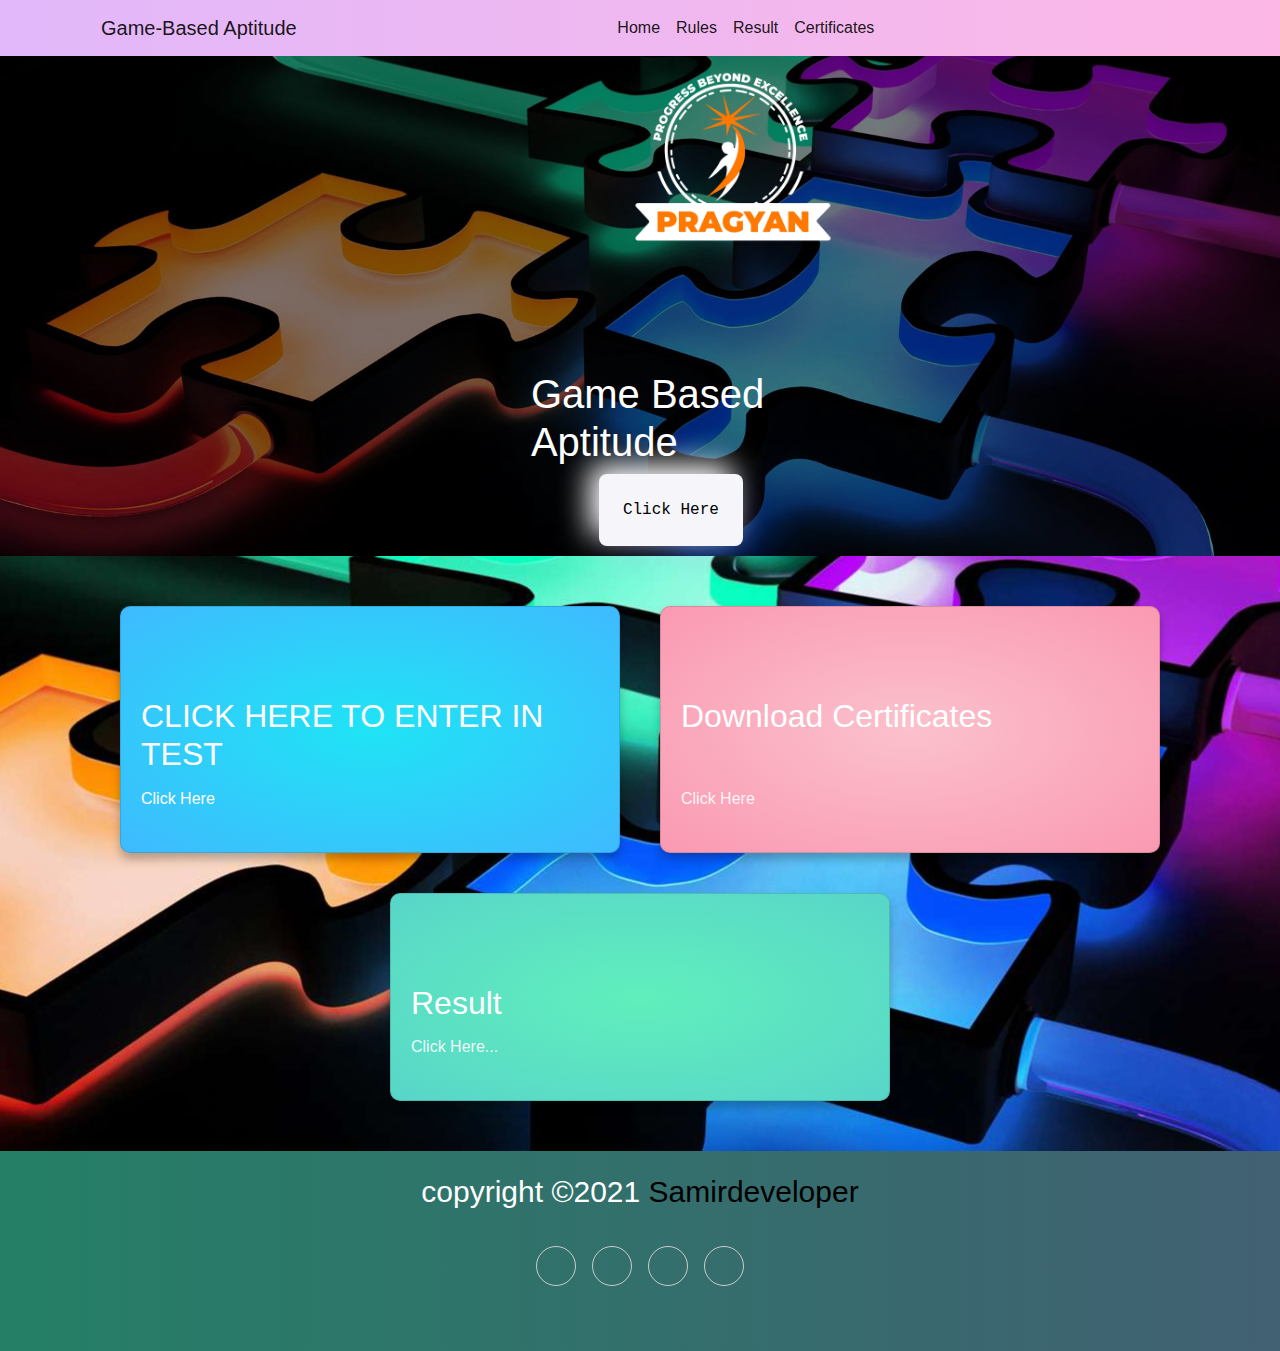
==== index.html @ 897f0955 "event apti" ====
<!DOCTYPE html>
<html lang="en">
<head>
    <meta charset="UTF-8">
    <meta http-equiv="X-UA-Compatible" content="IE=edge">
    <meta name="viewport" content="width=device-width, initial-scale=1.0">
    <link rel="stylesheet" href="https://cdn.jsdelivr.net/npm/bootstrap@4.0.0/dist/css/bootstrap.min.css" integrity="sha384-Gn5384xqQ1aoWXA+058RXPxPg6fy4IWvTNh0E263XmFcJlSAwiGgFAW/dAiS6JXm" crossorigin="anonymous">
    <link rel="preconnect" href="https://fonts.googleapis.com">
<link rel="preconnect" href="https://fonts.gstatic.com" crossorigin>
<link href="https://fonts.googleapis.com/css2?family=Roboto+Mono:wght@200&display=swap" rel="stylesheet">

<!-- footer -->



<link rel="stylesheet" href="https://cdnjs.cloudflare.com/ajax/libs/font-awesome/6.2.1/css/all.min.css" integrity="sha512-MV7K8+y+gLIBoVD59lQIYicR65iaqukzvf/nwasF0nqhPay5w/9lJmVM2hMDcnK1OnMGCdVK+iQrJ7lzPJQd1w==" crossorigin="anonymous" referrerpolicy="no-referrer" />

    <link rel="stylesheet" href="style.css">
    <title>Aptitude</title>
</head>
<body>
    <section class="Header">
        <div class="container">
            <nav class="navbar navbar-expand-lg navbar-light ">
                <a class="navbar-brand" href="#">Game-Based Aptitude</a>
                <button class="navbar-toggler" type="button" data-toggle="collapse" data-target="#navbarSupportedContent" aria-controls="navbarSupportedContent" aria-expanded="false" aria-label="Toggle navigation">
                  <span class="navbar-toggler-icon"></span>
                </button>
              
                <div class="collapse navbar-collapse" id="navbarSupportedContent">
                  <ul class="navbar-nav m-sm-auto">
                    <li class="nav-item active">
                      <a class="nav-link" href="#">Home <span class="sr-only">(current)</span></a>
                    </li>
                    <li class="nav-item active">
                      <a class="nav-link" href="#">Rules<span class="sr-only">(current)</span></a>
                    </li>
                    <li class="nav-item active">
                      <a class="nav-link" href="#">Result<span class="sr-only">(current)</span></a>
                    </li>
                    <li class="nav-item active">
                      <a class="nav-link" href="#">Certificates <span class="sr-only">(current)</span></a>
                    </li>
                   
                 
                   
                  </ul>
                 
                </div>
              </nav>
        </div>
    </section>
 
    <div class="Main">
      

      <div class="sam">
        

     
        <button class="button-67"  role="button">
          <a href="https://forms.gle/ZLzMZXBash7qzPeFA"  style="color: black;">Click Here</a>
        </button>
        <h1>Game Based Aptitude</h1>


        
      </div>

      <div class="image">
        <img src="white.jpg" alt="" style="height: 200px;">
      </div> 

   
      <!-- Display the countdown timer in an element -->
      <div class="count">
<p id="demo"></p>

<script>
// Set the date we're counting down to
var countDownDate = new Date("Feb 8, 2023 15:37:25").getTime();

// Update the count down every 1 second
var x = setInterval(function() {

  // Get today's date and time
  var now = new Date().getTime();

  // Find the distance between now and the count down date
  var distance = countDownDate - now;

  // Time calculations for days, hours, minutes and seconds
  var days = Math.floor(distance / (1000 * 60 * 60 * 24));
  var hours = Math.floor((distance % (1000 * 60 * 60 * 24)) / (1000 * 60 * 60));
  var minutes = Math.floor((distance % (1000 * 60 * 60)) / (1000 * 60));
  var seconds = Math.floor((distance % (1000 * 60)) / 1000);

  // Display the result in the element with id="demo"
  document.getElementById("demo").innerHTML = days + "d " + hours + "h "
  + minutes + "m " + seconds + "s ";

  // If the count down is finished, write some text
  if (distance < 0) {
    clearInterval(x);
    document.getElementById("demo").innerHTML = "EXPIRED";
  }
}, 1000);
</script>
</div>
        </div>
     
     
         <div class="main-container">
          
          <div class="cards">
            <div class="card card-1">
              <div class="card__icon"><i class="fas fa-bolt"></i></div>
              <p class="card__exit"><i class="fas fa-times"></i></p>
              <h2 class="card__title">CLICK HERE TO ENTER IN TEST</h2>
              <p class="card__apply">
                <a class="card__link" href="https://forms.gle/ZLzMZXBash7qzPeFA" style="color: white;">Click Here <i class="fas fa-arrow-right"></i></a>
              </p>
            </div>
            <div class="card card-2">
              <div class="card__icon"><i class="fas fa-bolt"></i></div>
              <p class="card__exit"><i class="fas fa-times"></i></p>
              <h2 class="card__title">Download Certificates</h2>
              <p class="card__apply">
                <a class="card__link" href="#">Click Here <i class="fas fa-arrow-right"></i></a>
              </p>
            </div>
          
            <div class="card card-4">
              <div class="card__icon"><i class="fas fa-bolt"></i></div>
              <p class="card__exit"><i class="fas fa-times"></i></p>
              <h2 class="card__title">Result</h2>
              <p class="card__apply">
                <a class="card__link" href="#">Click Here... <i class="fas fa-arrow-right"></i></a>
              </p>
            </div>
          
           
          </div>
        </div> 

        <footer>
          <div class="footer-content">
            <p>copyright &copy;2021 <a href="bro">Samirdeveloper</a>  </p>
            
            <div class="socials2">
              <a href="#"><i class="fab fa-instagram"></i></a>
              <a href="#"><i class="fab fa-snapchat"></i></a>
              <a href="#"><i class="fab fa-twitter"></i></a>
              <a href="#"><i class="fab fa-github"></i></a>
          </div>
        </div>
    
       
        
      
        </footer>
    <script src="https://code.jquery.com/jquery-3.2.1.slim.min.js" integrity="sha384-KJ3o2DKtIkvYIK3UENzmM7KCkRr/rE9/Qpg6aAZGJwFDMVNA/GpGFF93hXpG5KkN" crossorigin="anonymous"></script>
<script src="https://cdn.jsdelivr.net/npm/popper.js@1.12.9/dist/umd/popper.min.js" integrity="sha384-ApNbgh9B+Y1QKtv3Rn7W3mgPxhU9K/ScQsAP7hUibX39j7fakFPskvXusvfa0b4Q" crossorigin="anonymous"></script>
<script src="https://cdn.jsdelivr.net/npm/bootstrap@4.0.0/dist/js/bootstrap.min.js" integrity="sha384-JZR6Spejh4U02d8jOt6vLEHfe/JQGiRRSQQxSfFWpi1MquVdAyjUar5+76PVCmYl" crossorigin="anonymous"></script>
</body>
</html>
---- style.css ----
@import url('https://fonts.googleapis.com/css2?family=Roboto+Mono:wght@200&display=swap');


*{
    margin: 0;
    padding: 0;
    box-sizing: border-box;
}


.Header{
    width: 100%;
    background: #c471f5;
  
    /* Chrome 10-25, Safari 5.1-6 */
    background: -webkit-linear-gradient(to right, rgba(196,113,245,0.5), rgba(250,113,205,0.5));
  
    /* W3C, IE 10+/ Edge, Firefox 16+, Chrome 26+, Opera 12+, Safari 7+ */
    background: linear-gradient(to right, rgba(196,113,245,0.5), rgba(250,113,205,0.5))
    
}
.Main{
   
    height: 500px;
    width: 100%;
   
   
    background:rgba(0, 0, 0, 0.5)url('puzzle.jpg');
  background-repeat: no-repeat;
  background-attachment: scroll;
  background-size: cover;
display: flex;
  background-blend-mode: darken;
 color: white;
  font-family: 'Mukta', sans-serif;
  background-position: 69%;
  
  justify-content: center;

}

.sam{
  height: 300px;
  width: 300px;
  display: flex;
  flex-direction: column-reverse;
  align-items: center;
  align-content: flex-start;
  position: relative;
  left: 150px;
  top: 200px;
  padding: 10px;

  
  
}
.image img{
  
  height: 600px;

  display: flex;
  flex-direction: column-reverse;
  align-items: center;
  align-content: flex-start;
  position: relative;
  right: 60px;
 

 
}
.sami{
  display: inline-block;
}

.Container2{
  height: 1000px;
  background:rgba(0, 0, 0, 0.5)url('puzzle.jpg');
  background-repeat: no-repeat;
  background-attachment: scroll;
  background-size: cover;
display: flex;
  background-blend-mode: darken;
 color: white;
  font-family: 'Mukta', sans-serif;
  background-position: 69%;
  
  justify-content: center;
 

}
.count{
  position: relative;
  right: 50px;
}


/* CSS */
.button-67 {
  align-items: center;
  background: #f5f5fa;
  border: 0;
  border-radius: 8px;
  box-shadow: -10px -10px 30px 0 #fff,10px 10px 30px 0 #1d0dca17;
  box-sizing: border-box;
  color: #2a1f62;
  cursor: pointer;
  display: flex;
  font-family: "Cascadia Code",Consolas,Monaco,"Andale Mono","Ubuntu Mono",monospace;
  font-size: 1rem;
  justify-content: center;
  line-height: 1.5rem;
  padding: 15px;
  position: relative;
  text-align: left;
  transition: .2s;
  user-select: none;
  -webkit-user-select: none;
  touch-action: manipulation;
  white-space: pre;
  width: max-content;
  word-break: normal;
  word-spacing: normal;
}

.button-67:hover {
  background: #f8f8ff;
  box-shadow: -15px -15px 30px 0 #fff, 15px 15px 30px 0 #1d0dca17;
}

@media (min-width: 768px) {
  .button-67 {
    padding: 24px;
  }
}
        

/* Parent background */


.main-container {
  padding: 30px;
  background-image: url('puzzle.jpg');
  background-position: 69%;
  background-blend-mode: darken;
 
}

/* HEADING */

.heading {
  text-align: center;
}

.heading__title {
  font-weight: 600;
}

.heading__credits {
  margin: 10px 0px;
  color: #888888;
  font-size: 25px;
  transition: all 0.5s;
}

.heading__link {
  text-decoration: none;
}

.heading__credits .heading__link {
  color: inherit;
}

/* .count{
 height: 100px;
 width: 100px;
 background-color: yellow;
 justify-content: baseline;
 display: flex;
 align-items: baseline;
} */

/* CARDS */

.cards {
  display: flex;
  flex-wrap: wrap;
  justify-content: space-between;
}

.card {
  margin: 20px;
  padding: 20px;
  width: 500px;
  min-height: 200px;
  display: grid;
  grid-template-rows: 20px 50px 1fr 50px;
  border-radius: 10px;
  box-shadow: 0px 6px 10px rgba(0, 0, 0, 0.25);
  transition: all 0.2s;
}

.card:hover {
  box-shadow: 0px 6px 10px rgba(0, 0, 0, 0.4);
  transform: scale(1.01);
}

.card__link,
.card__exit,
.card__icon {
  position: relative;
  text-decoration: none;
  color: rgba(255, 255, 255, 0.9);
}

.card__link::after {
  position: absolute;
  top: 25px;
  left: 0;
  content: "";
  width: 0%;
  height: 3px;
  background-color: rgba(255, 255, 255, 0.6);
  transition: all 0.5s;
}

.card__link:hover::after {
  width: 100%;
}

.card__exit {
  grid-row: 1/2;
  justify-self: end;
}

.card__icon {
  grid-row: 2/3;
  font-size: 30px;
}

.card__title {
  grid-row: 3/4;
  font-weight: 400;
  color: #ffffff;
}

.card__apply {
  grid-row: 4/5;
  align-self: center;
}

/* CARD BACKGROUNDS */

.card-1 {
  background: radial-gradient(#1fe4f5, #3fbafe);
}

.card-2 {
  background: radial-gradient(#fbc1cc, #fa99b2);
}

.card-3 {
  background: radial-gradient(#76b2fe, #b69efe);
}

.card-4 {
  background: radial-gradient(#60efbc, #58d5c9);
}

.card-5 {
  background: radial-gradient(#f588d8, #c0a3e5);
}

/* RESPONSIVE */

@media (max-width: 1600px) {
  .cards {
    justify-content: center;
  }
}

.footer-content{
  background: #37ecba;
  
  /* Chrome 10-25, Safari 5.1-6 */
  background: -webkit-linear-gradient(to right, rgba(55,236,186,0.5), rgba(114,175,211,0.5));

  /* W3C, IE 10+/ Edge, Firefox 16+, Chrome 26+, Opera 12+, Safari 7+ */
  background: linear-gradient(to right, rgba(55,236,186,0.5), rgba(114,175,211,0.5));
  height: 200px;
}

footer{
  /* position: absolute; */
  /* bottom: 0; */
  left: 0;
  right: 0;
  background: #111;
  height: auto;
  width: 100vw;
  /* padding-top: 40px; */
  color: #fff;
  /* height: 54vh; */
}
.footer-content{
  display: flex;
  align-items: center;
  justify-content: center;
  flex-direction: column;
  text-align: center;
}
.footer-content h3{
  font-size: 2.1rem;
  font-weight: 500;
  text-transform: capitalize;
  line-height: 3rem;
}

.footer-content p{
  /* max-width: 500px; */
  /* margin: 10px auto; */
  /* line-height: 28px; */
  font-size: 30px;
  color: #ffffff;
}
.footer-content p a{
color: black;
}
.socials{
  list-style: none;
  display: flex;
  align-items: center;
  justify-content: center;
  margin: 1rem 0 3rem 0;
}

.socials li{
  margin: 0 10px;
}

.socials a{
  text-decoration: none;
  color: #fff;
  border: 1.1px solid white;
  padding: 5px;
  border-radius: 50%;
}

.socials a i{
  font-size: 1.1rem;
  width: 20px;
  transition: color .4s ease;
}

.socials a:hover i{
  color: aqua;
}
.footer-bottom p{
  float: left;
  font-size: 14px;
  word-spacing: 2px;
  text-transform: capitalize;
}
.footer-bottom p a{
 color:#44bae8;
 font-size: 16px;
 text-decoration: none;
}
.footer-bottom span{
   text-transform: uppercase;
   opacity: .4;
   font-weight: 200;
}
.footer-menu{
  float: right;
}

.footer-menu ul{
  display: flex;
}

.footer-menu ul li{
padding-right: 10px;
display: block;
}

.footer-menu ul li a{
  color: #cfd2d6;
  text-decoration: none;
}

.footer-menu ul li a:hover{
  color: #27bcda;
}
@media (max-width:500px) {
  .footer-menu ul{
    display: flex;
    margin-top: 10px;
    margin-bottom: 20px;
  }
  }

  /* start media query */


@media (max-width:799px) {
  .s1{
  
   height: 70vh;
   padding: 0 80px;
   background-position: top;
  }

  
}
.socials2{
  list-style: none;
  display: flex;
  align-items: center;
  justify-content: center;
  margin: 1rem 0 3rem 0;
}
.socials2 a{
  align-items: center;
  font-size: 34px;
  color: inherit;
  border: 1px solid #ccc;
  width: 40px;
  height: 40px;
  line-height: 38px;
  display: inline-block;
  text-align: center;
  border-radius: 50%;
  margin: 0 8px;
  -webkit-border-radius: 50%;
  -moz-border-radius: 50%;
  -ms-border-radius: 50%;
  -o-border-radius: 50%;
}
.socials2 a:hover{

}
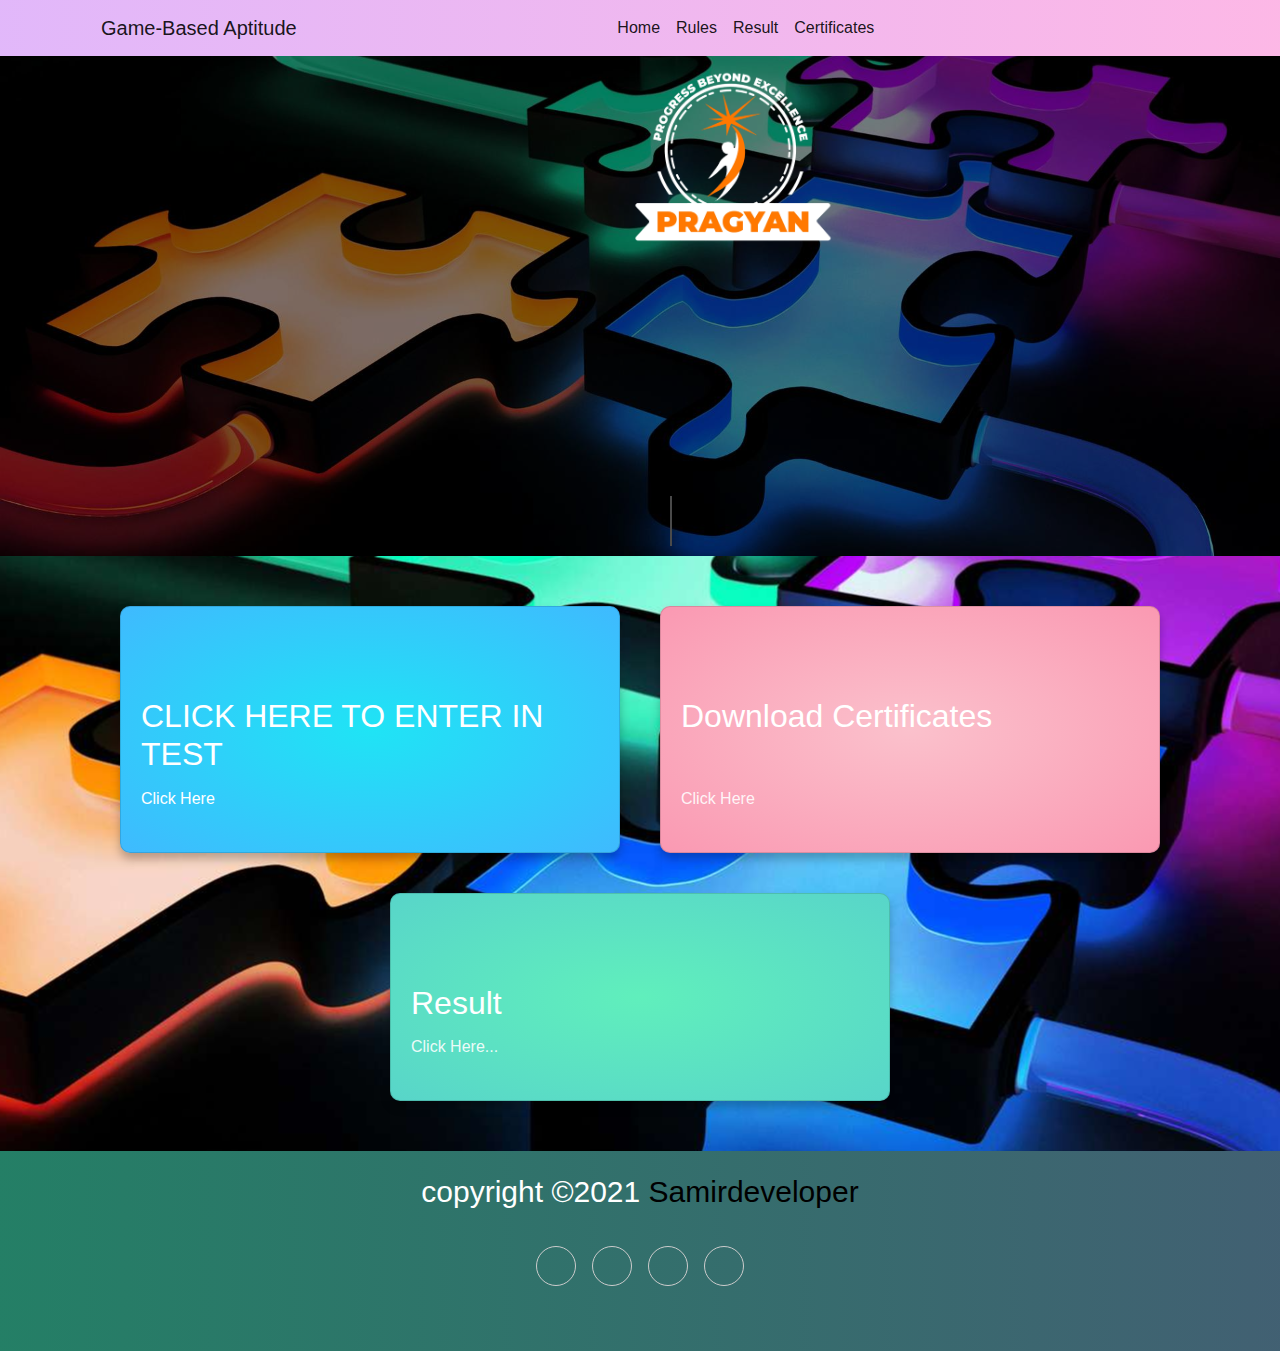
==== commit eef48e63: "Changes" ====
--- a/index.html
+++ b/index.html
@@ -19,6 +19,71 @@
     <title>Aptitude</title>
 </head>
 <body>
+      <style>
+    .marquee {
+        height: 50px;
+        overflow: hidden;
+        position: relative;
+        background: #fefefe;
+        color: #333;
+        border: 1px solid #4a4a4a;
+    }
+    
+    .marquee p {
+        position: absolute;
+        width: 100%;
+        font-size: 20px;
+        color: red;
+        height: 100%;
+        margin: 0;
+        line-height: 50px;
+        text-align: center;
+        -moz-transform: translateX(100%);
+        -webkit-transform: translateX(100%);
+        transform: translateX(100%);
+        -moz-animation: scroll-left 10ms  infinite;
+        -webkit-animation: scroll-left 10ms infinite;
+        animation: scroll-left 10s linear infinite;
+    }
+    
+    @-moz-keyframes scroll-left {
+        0% {
+            -moz-transform: translateX(100%);
+        }
+        25% {
+            -moz-transform: translateX(-100%);
+        }
+        75% {
+            -moz-transform: translateX(-100%);
+        }
+        100% {
+            -moz-transform: translateX(-100%);
+        }
+    }
+    
+    @-webkit-keyframes scroll-left {
+        0% {
+            -webkit-transform: translateX(100%);
+        }
+        100% {
+            -webkit-transform: translateX(-100%);
+        }
+    }
+    
+    @keyframes scroll-left {
+        0% {
+            -moz-transform: translateX(100%);
+            -webkit-transform: translateX(100%);
+            transform: translateX(100%);
+        }
+       
+        100% {
+            -moz-transform: translateX(-100%);
+            -webkit-transform: translateX(-100%);
+            transform: translateX(-100%);
+        }
+    }
+</style>
     <section class="Header">
         <div class="container">
             <nav class="navbar navbar-expand-lg navbar-light ">
@@ -58,10 +123,10 @@
         
 
      
-        <button class="button-67"  role="button">
-          <a href="https://forms.gle/ZLzMZXBash7qzPeFA"  style="color: black;">Click Here</a>
-        </button>
-        <h1>Game Based Aptitude</h1>
+<div class="marquee">
+            <p>Winner is AYUSH KATHOKE  </p>
+          
+        </div>
 
 
         
@@ -78,7 +143,7 @@
 
 <script>
 // Set the date we're counting down to
-var countDownDate = new Date("Feb 8, 2023 15:37:25").getTime();
+var countDownDate = new Date("Feb 9, 2023 19:00:00").getTime();
 
 // Update the count down every 1 second
 var x = setInterval(function() {
@@ -163,4 +228,4 @@
 <script src="https://cdn.jsdelivr.net/npm/popper.js@1.12.9/dist/umd/popper.min.js" integrity="sha384-ApNbgh9B+Y1QKtv3Rn7W3mgPxhU9K/ScQsAP7hUibX39j7fakFPskvXusvfa0b4Q" crossorigin="anonymous"></script>
 <script src="https://cdn.jsdelivr.net/npm/bootstrap@4.0.0/dist/js/bootstrap.min.js" integrity="sha384-JZR6Spejh4U02d8jOt6vLEHfe/JQGiRRSQQxSfFWpi1MquVdAyjUar5+76PVCmYl" crossorigin="anonymous"></script>
 </body>
-</html>+</html>
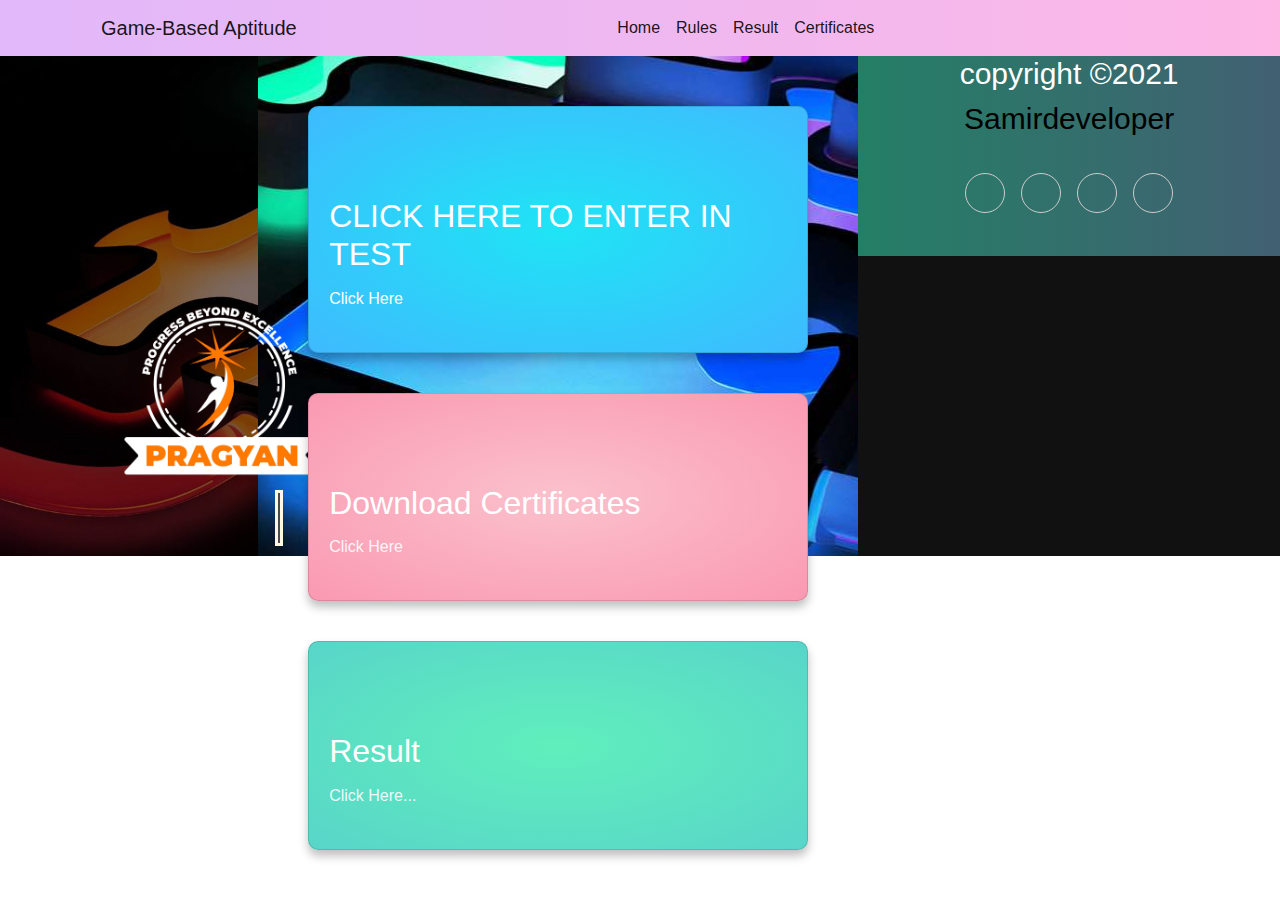
==== commit 6615fde2: "changes" ====
--- a/index.html
+++ b/index.html
@@ -123,11 +123,16 @@
         
 
      
-<div class="marquee">
+<div class="mark">
+
+        
+    
+
+  
+        <div class="marquee">
             <p>Winner is AYUSH KATHOKE  </p>
           
         </div>
-
 
         
       </div>
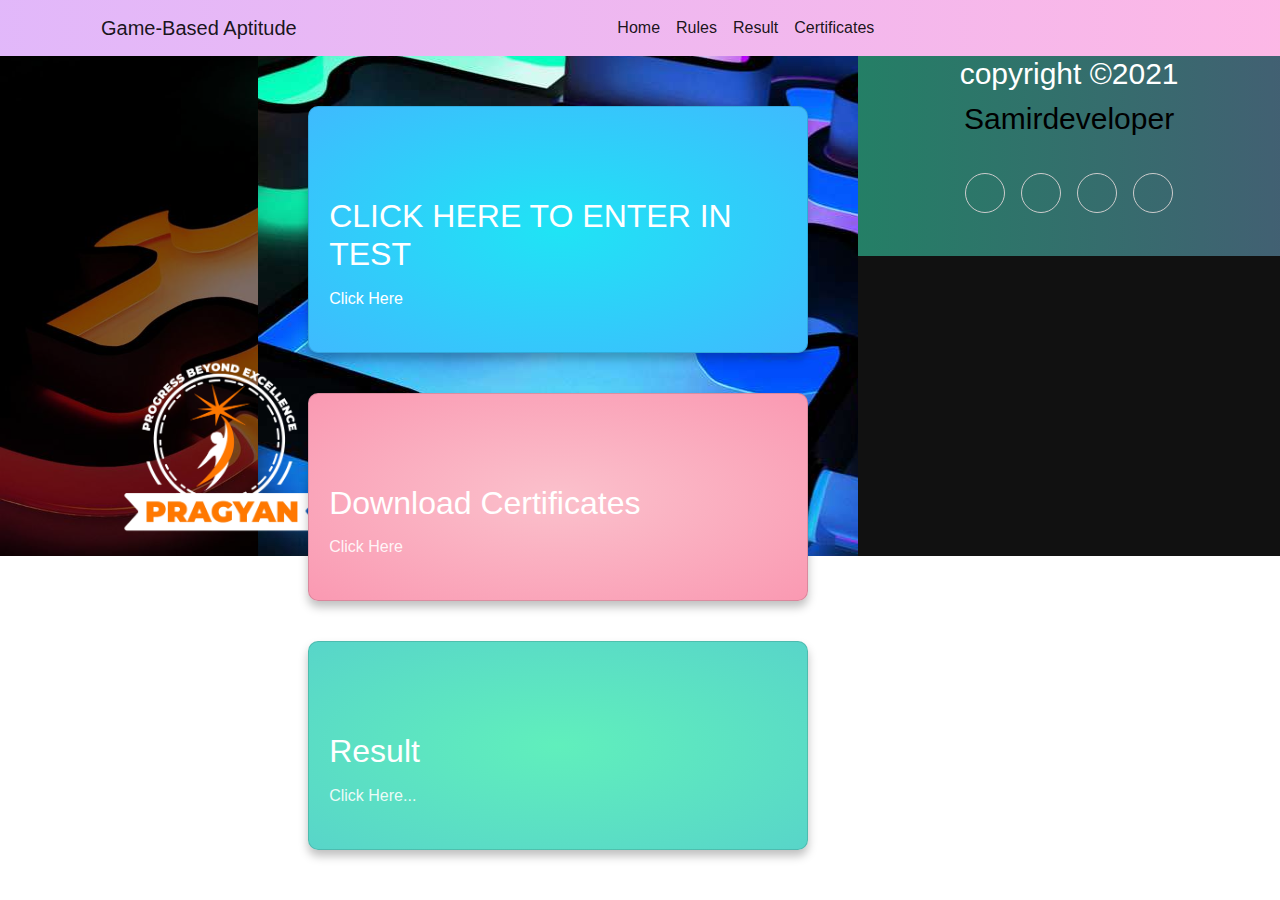
==== commit 7725b74b: "changes" ====
--- a/index.html
+++ b/index.html
@@ -19,71 +19,7 @@
     <title>Aptitude</title>
 </head>
 <body>
-      <style>
-    .marquee {
-        height: 50px;
-        overflow: hidden;
-        position: relative;
-        background: #fefefe;
-        color: #333;
-        border: 1px solid #4a4a4a;
-    }
-    
-    .marquee p {
-        position: absolute;
-        width: 100%;
-        font-size: 20px;
-        color: red;
-        height: 100%;
-        margin: 0;
-        line-height: 50px;
-        text-align: center;
-        -moz-transform: translateX(100%);
-        -webkit-transform: translateX(100%);
-        transform: translateX(100%);
-        -moz-animation: scroll-left 10ms  infinite;
-        -webkit-animation: scroll-left 10ms infinite;
-        animation: scroll-left 10s linear infinite;
-    }
-    
-    @-moz-keyframes scroll-left {
-        0% {
-            -moz-transform: translateX(100%);
-        }
-        25% {
-            -moz-transform: translateX(-100%);
-        }
-        75% {
-            -moz-transform: translateX(-100%);
-        }
-        100% {
-            -moz-transform: translateX(-100%);
-        }
-    }
-    
-    @-webkit-keyframes scroll-left {
-        0% {
-            -webkit-transform: translateX(100%);
-        }
-        100% {
-            -webkit-transform: translateX(-100%);
-        }
-    }
-    
-    @keyframes scroll-left {
-        0% {
-            -moz-transform: translateX(100%);
-            -webkit-transform: translateX(100%);
-            transform: translateX(100%);
-        }
-       
-        100% {
-            -moz-transform: translateX(-100%);
-            -webkit-transform: translateX(-100%);
-            transform: translateX(-100%);
-        }
-    }
-</style>
+     
     <section class="Header">
         <div class="container">
             <nav class="navbar navbar-expand-lg navbar-light ">
@@ -123,19 +59,7 @@
         
 
      
-<div class="mark">
 
-        
-    
-
-  
-        <div class="marquee">
-            <p>Winner is AYUSH KATHOKE  </p>
-          
-        </div>
-
-        
-      </div>
 
       <div class="image">
         <img src="white.jpg" alt="" style="height: 200px;">
--- a/style.css
+++ b/style.css
@@ -440,6 +440,10 @@
 .socials2 a:hover{
 
 }
-
-
-
+/* .mark{
+
+  width: 300px;
+} */
+
+
+
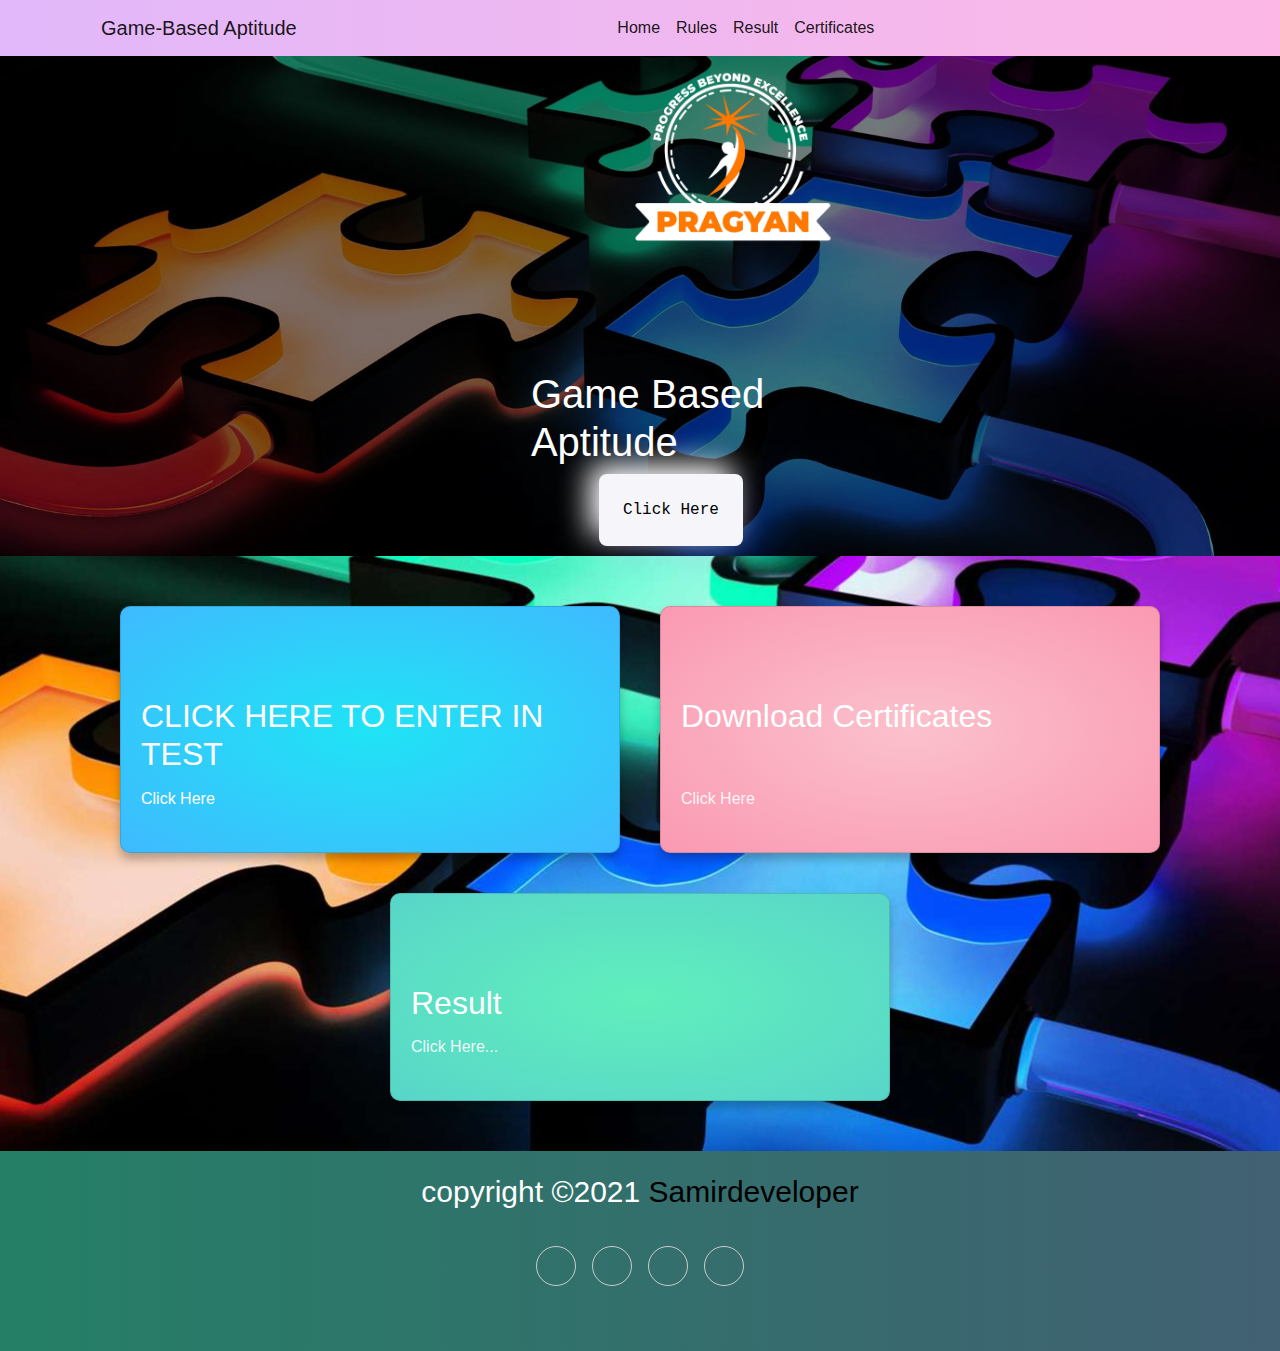
==== commit a7df597a: "changed" ====
--- a/index.html
+++ b/index.html
@@ -19,7 +19,6 @@
     <title>Aptitude</title>
 </head>
 <body>
-     
     <section class="Header">
         <div class="container">
             <nav class="navbar navbar-expand-lg navbar-light ">
@@ -31,13 +30,13 @@
                 <div class="collapse navbar-collapse" id="navbarSupportedContent">
                   <ul class="navbar-nav m-sm-auto">
                     <li class="nav-item active">
-                      <a class="nav-link" href="#">Home <span class="sr-only">(current)</span></a>
+                      <a class="nav-link" href="index.html">Home <span class="sr-only">(current)</span></a>
                     </li>
                     <li class="nav-item active">
                       <a class="nav-link" href="#">Rules<span class="sr-only">(current)</span></a>
                     </li>
                     <li class="nav-item active">
-                      <a class="nav-link" href="#">Result<span class="sr-only">(current)</span></a>
+                      <a class="nav-link" href="result.html">Result<span class="sr-only">(current)</span></a>
                     </li>
                     <li class="nav-item active">
                       <a class="nav-link" href="#">Certificates <span class="sr-only">(current)</span></a>
@@ -59,7 +58,14 @@
         
 
      
+        <button class="button-67"  role="button">
+          <a href="https://forms.gle/ZLzMZXBash7qzPeFA"  style="color: black;">Click Here</a>
+        </button>
+        <h1>Game Based Aptitude</h1>
 
+
+        
+      </div>
 
       <div class="image">
         <img src="white.jpg" alt="" style="height: 200px;">
@@ -72,7 +78,7 @@
 
 <script>
 // Set the date we're counting down to
-var countDownDate = new Date("Feb 9, 2023 19:00:00").getTime();
+var countDownDate = new Date("Feb 8, 2023 15:37:25").getTime();
 
 // Update the count down every 1 second
 var x = setInterval(function() {
